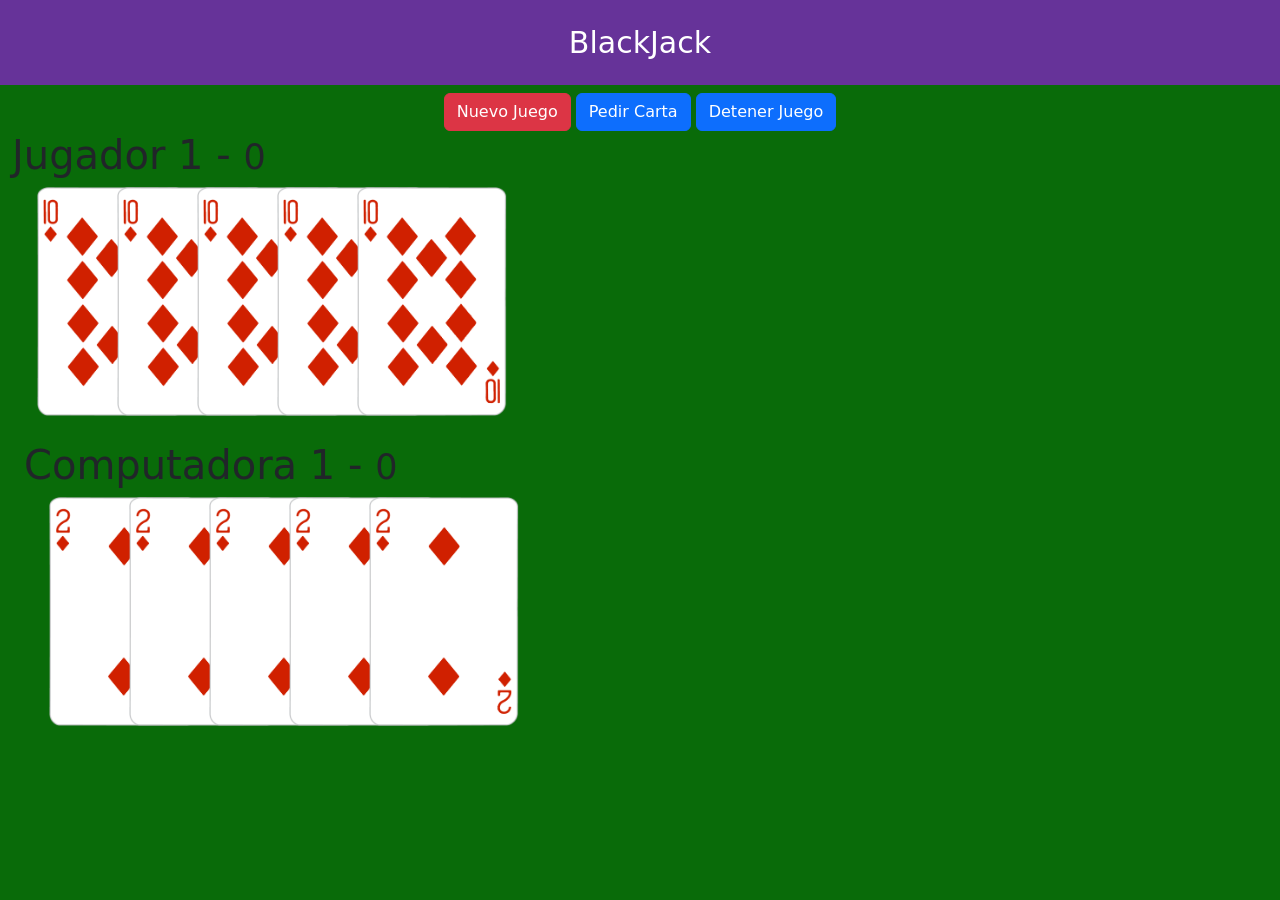
==== BlackJack/index.html @ 45c94e2d "black" ====
<!DOCTYPE html>
<html lang="es">
<head>
    <meta charset="UTF-8">
    <meta name="viewport" content="width=device-width, initial-scale=1.0">
    <title>BackJack</title>
    
    <link rel="stylesheet" href="https://cdn.jsdelivr.net/npm/bootstrap@5.3.3/dist/css/bootstrap.min.css">
    <link rel="stylesheet" href="assets/css/styles.css">

</head>
<body>

    <Header class="Titule">
        BlackJack
    </Header>

    <div class="row mt-2">
        <div class="col text-center">

            <button class="btn btn-danger">Nuevo Juego</button>
            <button class="btn btn-primary">Pedir Carta</button>
            <button class="btn btn-primary">Detener Juego</button>
            
        </div>
    </div>

    <div class="row container">
        <div class="col">
            
            <h1>Jugador 1 - <small>0</small></h1>
            <div id="jugador-cartas">

                <img class="carta" src="assets/cartas/10D.png" alt="">
                <img class="carta" src="assets/cartas/10D.png" alt="">
                <img class="carta" src="assets/cartas/10D.png" alt="">
                <img class="carta" src="assets/cartas/10D.png" alt="">
                <img class="carta" src="assets/cartas/10D.png" alt="">

            </div>

            <div class="row container mt-4">
                <div class="col">
                    
                    <h1>Computadora 1 - <small>0</small></h1>
                    <div id="computadora-cartas">
        
                        <img class="carta" src="assets/cartas/2D.png" alt="">
                        <img class="carta" src="assets/cartas/2D.png" alt="">
                        <img class="carta" src="assets/cartas/2D.png" alt="">
                        <img class="carta" src="assets/cartas/2D.png" alt="">
                        <img class="carta" src="assets/cartas/2D.png" alt="">
        
                    </div>

        </div>
    </div>
    

    <script src="assets/js/juego.js"></script>
    <script src="https://cdn.jsdelivr.net/npm/bootstrap@5.3.3/dist/js/bootstrap.bundle.min.js"></script>
</body>
</html>
---- BlackJack/assets/css/styles.css ----
html, body {
    margin: 0px;
    background-color: rgb(9, 107, 9);
}

.Titule {
    text-align: center;
    background-color: rebeccapurple;
    color: white;
    padding: 20px;
    font-size: 30px;
}

.carta {
    position: relative;
    width: 150px;
    left: 100px;
    margin-left: -75px;
}

#computadora-cartas, #jugador-cartas{
    height: 230px;
}
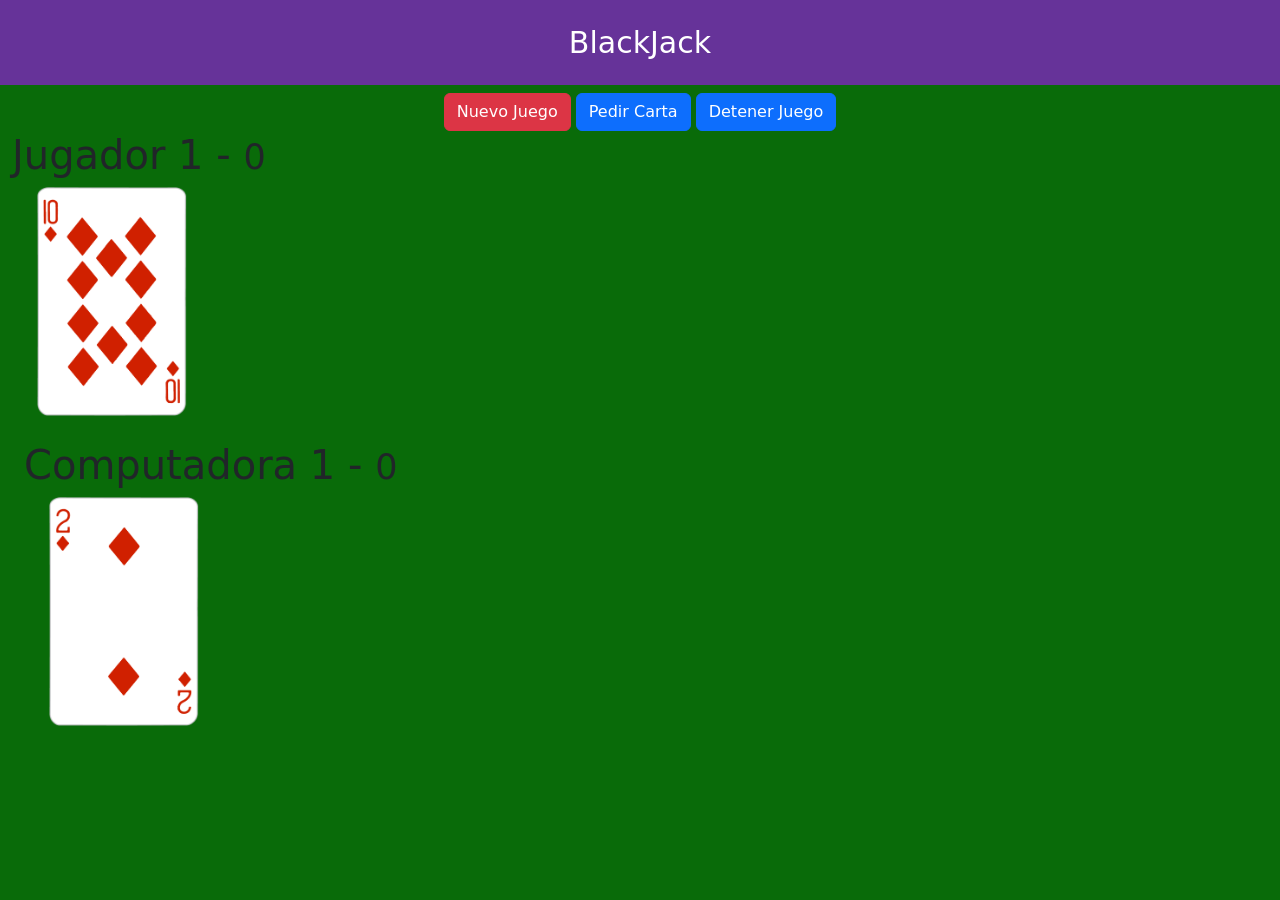
==== commit 8a04d658: "added, uptade and logic of juego" ====
--- a/BlackJack/index.html
+++ b/BlackJack/index.html
@@ -32,10 +32,6 @@
             <div id="jugador-cartas">
 
                 <img class="carta" src="assets/cartas/10D.png" alt="">
-                <img class="carta" src="assets/cartas/10D.png" alt="">
-                <img class="carta" src="assets/cartas/10D.png" alt="">
-                <img class="carta" src="assets/cartas/10D.png" alt="">
-                <img class="carta" src="assets/cartas/10D.png" alt="">
 
             </div>
 
@@ -46,17 +42,13 @@
                     <div id="computadora-cartas">
         
                         <img class="carta" src="assets/cartas/2D.png" alt="">
-                        <img class="carta" src="assets/cartas/2D.png" alt="">
-                        <img class="carta" src="assets/cartas/2D.png" alt="">
-                        <img class="carta" src="assets/cartas/2D.png" alt="">
-                        <img class="carta" src="assets/cartas/2D.png" alt="">
         
                     </div>
 
         </div>
     </div>
     
-
+    <script src="assets/js/underscore-min.js"></script>
     <script src="assets/js/juego.js"></script>
     <script src="https://cdn.jsdelivr.net/npm/bootstrap@5.3.3/dist/js/bootstrap.bundle.min.js"></script>
 </body>
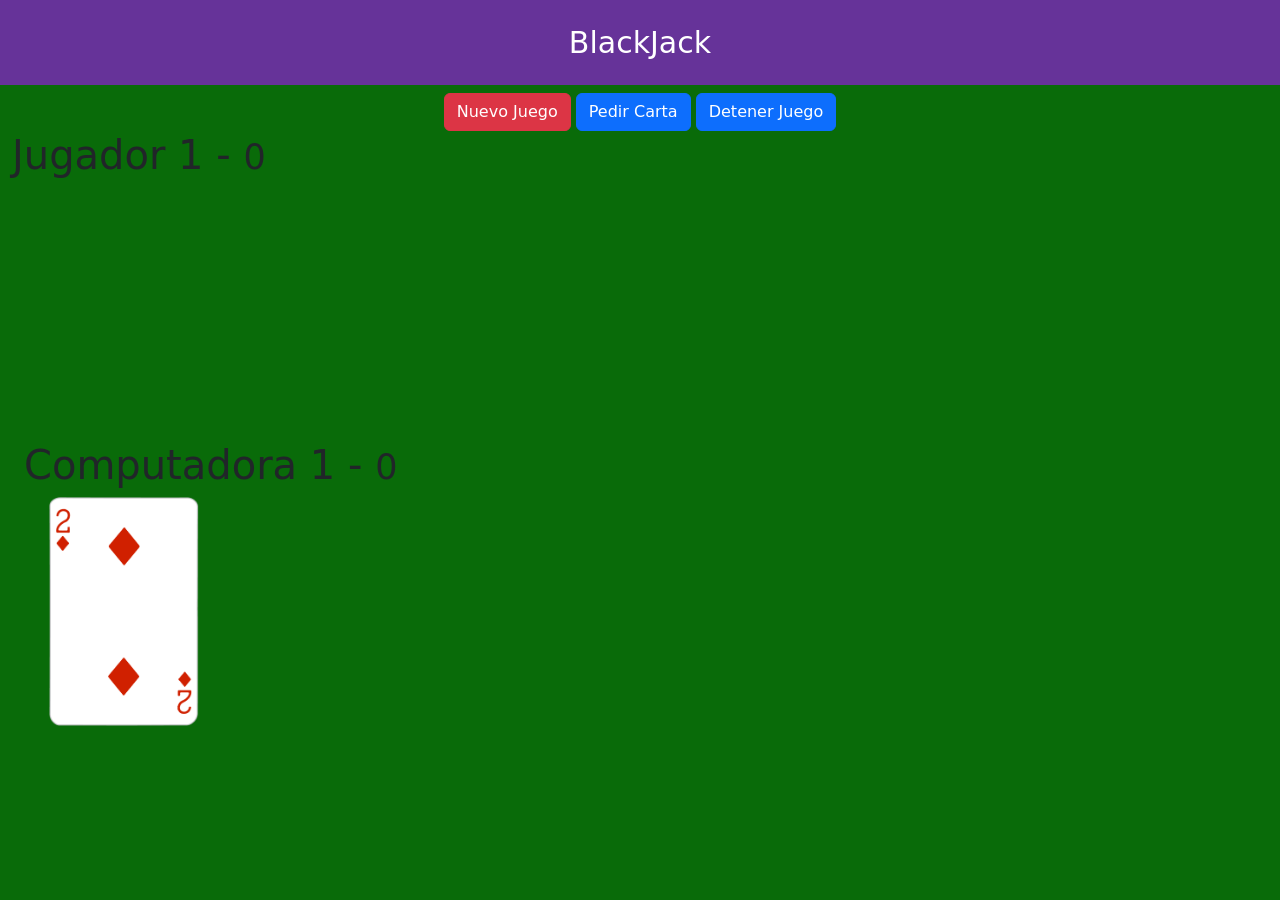
==== commit 38b4caa4: "black" ====
--- a/BlackJack/index.html
+++ b/BlackJack/index.html
@@ -16,11 +16,11 @@
     </Header>
 
     <div class="row mt-2">
-        <div class="col text-center">
+        <div id="divBotones" class="col text-center">
 
-            <button class="btn btn-danger">Nuevo Juego</button>
-            <button class="btn btn-primary">Pedir Carta</button>
-            <button class="btn btn-primary">Detener Juego</button>
+            <button id="btnJuego" class="btn btn-danger">Nuevo Juego</button>
+            <button id="btnPedir" class="btn btn-primary">Pedir Carta</button>
+            <button id="btnDetener" class="btn btn-primary">Detener Juego</button>
             
         </div>
     </div>
@@ -31,7 +31,7 @@
             <h1>Jugador 1 - <small>0</small></h1>
             <div id="jugador-cartas">
 
-                <img class="carta" src="assets/cartas/10D.png" alt="">
+                <!-- <img class="carta" src="assets/cartas/10D.png" alt=""> -->
 
             </div>
 
@@ -40,7 +40,7 @@
                     
                     <h1>Computadora 1 - <small>0</small></h1>
                     <div id="computadora-cartas">
-        
+    
                         <img class="carta" src="assets/cartas/2D.png" alt="">
         
                     </div>
